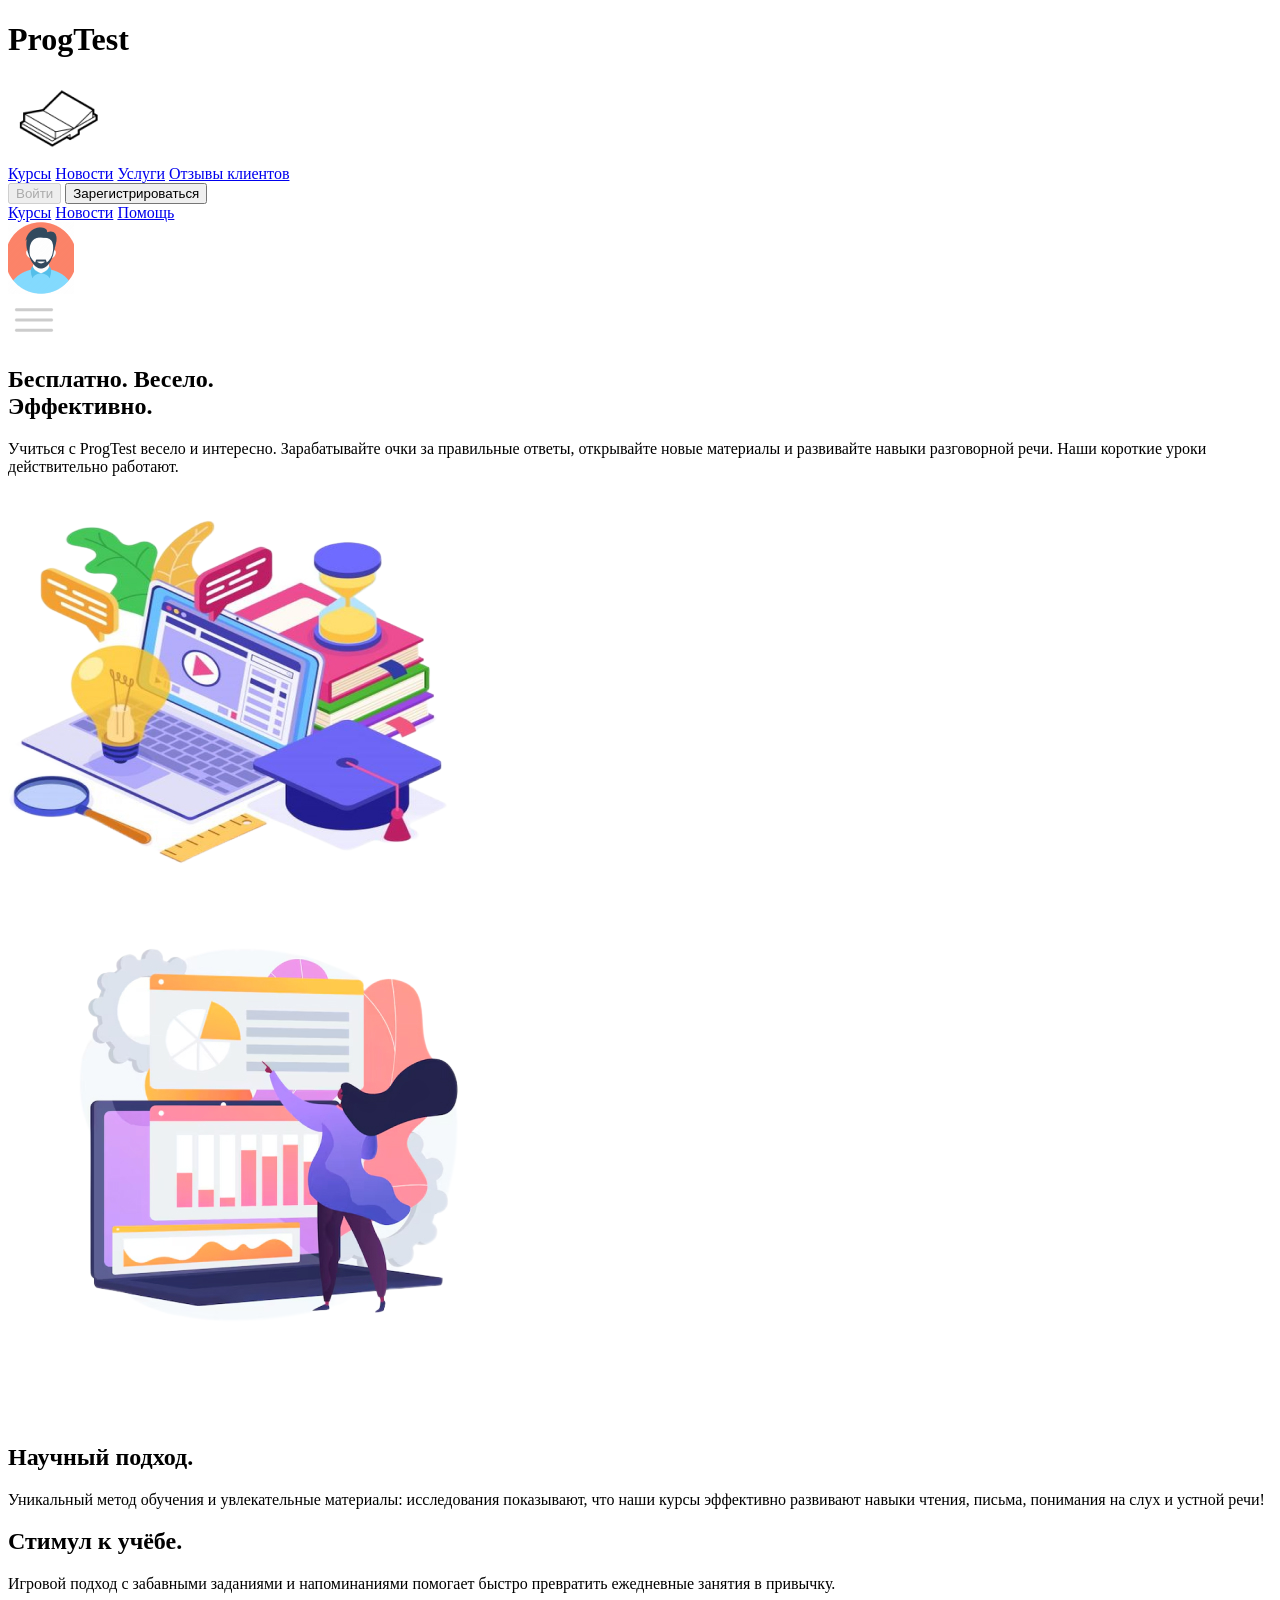
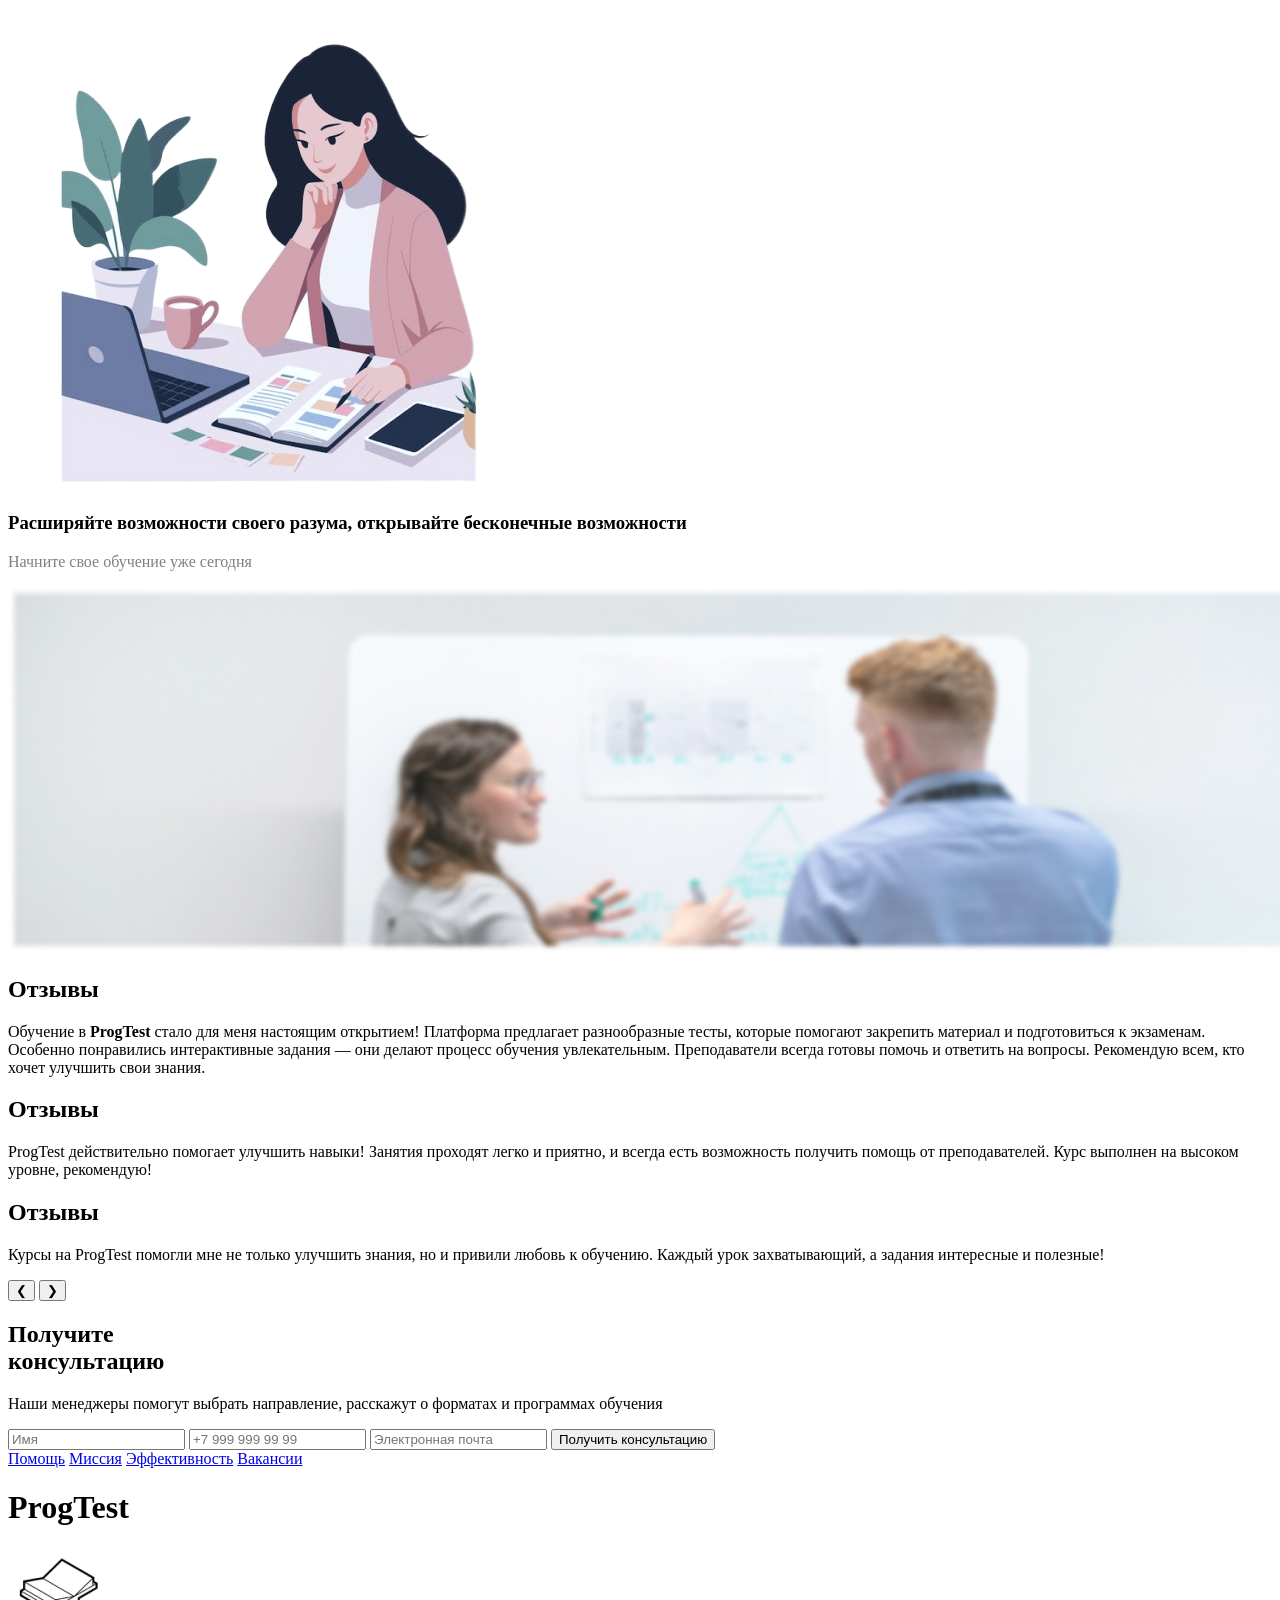
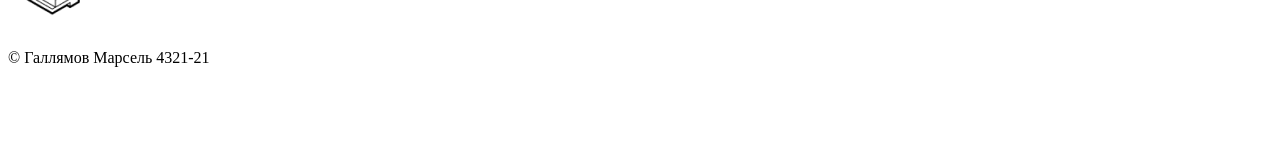
==== index.html @ 3b2595f8 "Add files via upload" ====
<!DOCTYPE html>
<html lang="en">
<head>
    <meta charset="UTF-8">
    <meta name="viewport" content="width=device-width, initial-scale=1.0">
    <link rel="stylesheet" href="/src/css/reset.css">
    <link rel="stylesheet" href="/src/css/style.CSS">
    <title>ProgTest</title>

</head>
<body>
    <header>
        <div class = "logo">
            <h1 class = "name">ProgTest</h1>
            <img class = "opbook" src="img/Open Book.png" alt="">
        </div>
        <div class = "navD">
            <nav>
                <a href="course.html">Курсы</a>
                <a href="news.html">Новости</a>
                <a href="#">Услуги</a>
                <a href="#">Отзывы клиентов</a>
            </nav>
            <div class="buttons">
                <button class = "login_but" type="button" disabled name="login-button">Войти</button>
                <button class = "reg_but" type="button" name="register-button">Зарегистрироваться</button>
            </div>
        </div>
        <div class ="nav_plan">
            <nav class="Planshet">
                <a href="course.html">Курсы</a>
                <a href="news.html">Новости</a>
                <a href="#">Помощь</a>
            </nav>

        </div>
        <div class="PlanshetNav">
        <img class="headerMenu" src="img/1779015.png" alt="">
        </div>
        <div class="PhoneNav">
            <img class="headerMenu" src="img/Menu.png" alt="">
            </div>
    </header>

 <main>
        <div class = "arguments">
            <div class = "first_arg">
                <div class = "first_arg_text">
                    <h2 class ="first_arg_text_title">Бесплатно. Весело. <br> Эффективно.</h2>
                    <p class="text_arg">Учиться с ProgTest весело и интересно. Зарабатывайте очки за правильные ответы, открывайте новые материалы и развивайте навыки разговорной речи. Наши короткие уроки действительно работают.</p>
                </div>
                <img class ="first_arg_photo" src="img/3101cfd7334f84f0156136a617762ccb.png" alt="">
            </div>
        </div>

             <div class = "second_arg">
                <img class ="second_arg_photo" src="img/image.png" alt="">  
                <div class = "second_arg_text">
                    <h2 class ="second_arg_text_title">Научный подход.</h2>
                    <p class="text_arg">Уникальный метод обучения и увлекательные материалы: исследования показывают, что наши курсы эффективно развивают навыки чтения, письма, понимания на слух и устной речи!</p>
                </div>
                
            </div>

            <div class = "firth_arg">
                <div class = "firth_arg_text">
                    <h2 class ="firth_arg_text_title">Стимул к учёбе.</h2>
                    <p class="text_arg">Игровой подход с забавными заданиями и напоминаниями  помогает быстро превратить ежедневные занятия в привычку.</p>
                </div>
                <img class ="firth_arg_photo" src="img/83b873e09c787b78d5c68dad5ae64fcf.png" alt="">
            </div>

        <div class = "beauti_words">
                <div class = "beauti_words_text">
                    <h3 class="beauti_words_title">Расширяйте возможности своего разума, открывайте бесконечные возможности
                        </h3>
                        <p class="Start_educ_text" style="color: grey; ">Начните свое обучение уже сегодня</p>    
                </div>
            
                <img class="beauti_words_photo" src="img/unsplash_uOhBxB23Wao.jpg" alt="">
            </div>

    
    
             <div class="carousel-container">
                    <div class="carousel-slide active">
                        <h2>Отзывы</h2>
                        <p>Обучение в <strong>ProgTest</strong> стало для меня настоящим открытием! Платформа предлагает разнообразные тесты, которые помогают закрепить материал и подготовиться к экзаменам. Особенно понравились интерактивные задания — они делают процесс обучения увлекательным. Преподаватели всегда готовы помочь и ответить на вопросы. Рекомендую всем, кто хочет улучшить свои знания.</p>
                    </div>
                    <div class="carousel-slide">
                        <h2>Отзывы</h2>
                        <p>ProgTest действительно помогает улучшить навыки! Занятия проходят легко и приятно, и всегда есть возможность получить помощь от преподавателей. Курс выполнен на высоком уровне, рекомендую!</p>
                    </div>
                    <div class="carousel-slide">
                        <h2>Отзывы</h2>
                        <p>Курсы на ProgTest помогли мне не только улучшить знания, но и привили любовь к обучению. Каждый урок захватывающий, а задания интересные и полезные!</p>
                    </div>
                
                    <div class="carousel-controls">
                        <button class="prev">&#10094;</button>
                        <button class="next">&#10095;</button>
                    </div>
                </div>
                
                <script>
                    const slides = document.querySelectorAll('.carousel-slide');
                    let currentSlide = 0;
                
                    document.querySelector('.next').addEventListener('click', () => {
                        slides[currentSlide].classList.remove('active');
                        currentSlide = (currentSlide + 1) % slides.length;
                        slides[currentSlide].classList.add('active');
                    });
                
                    document.querySelector('.prev').addEventListener('click', () => {
                        slides[currentSlide].classList.remove('active');
                        currentSlide = (currentSlide - 1 + slides.length) % slides.length;
                        slides[currentSlide].classList.add('active');
                    });
                
                </script>
            

    <div class = "consultation">
    <div class = "consultation_giv_cons">
        <h2>Получите <br>консультацию </h2>
    </div >
    <div  class = "consultation_our_men">
        <p>Наши менеджеры помогут выбрать направление, расскажут о форматах и программах обучения</p>
    </div>
    <div class="give_inform">
        <input class="inform_name" type="text" name="username" placeholder="Имя">
        <input class="inform_phone" type="text" name="username" placeholder="+7 999 999 99 99">
        <input class="inform_mail" type="text" name="username" placeholder="Электронная почта">
        <button class = "but_consult" type="button" name="register-button">Получить консультацию</button>
    </div>
</div>
</main>
  
<footer>
    <div class = "left_side">
        <div class="nav_foot">
            <nav class = "nav_footer">
                <a class="a_footer" href="#">Помощь</a>
                <a class="a_footer" href="#">Миссия</a>
                <a class="a_footer" href="#">Эффективность</a>
                <a class="a_footer" href="#">Вакансии</a>
            </nav>
        </div>
        <div class = "logo_foot">
            <h1 class = "name_foot">ProgTest</h1>
            <img class = "opbook_foot" src="img/Open Book.png" alt="">
            <p class = "name_creator">© Галлямов Марсель 4321-21</p>
        </div>
    </div>
    <div class = "social_div">
        <nav class = "nav_social">
            <a  href="#"><img src="img/Vector(ютуб).png" alt=""></a>
            <a  href="#"><img src="img/Social Icons(вк).png" alt=""></a>
            <a  href="#"><img src="img/Social Icons(ютуб(2)).png" alt=""></a>
        </nav>

    </div>
   </footer>
</body>
</html>
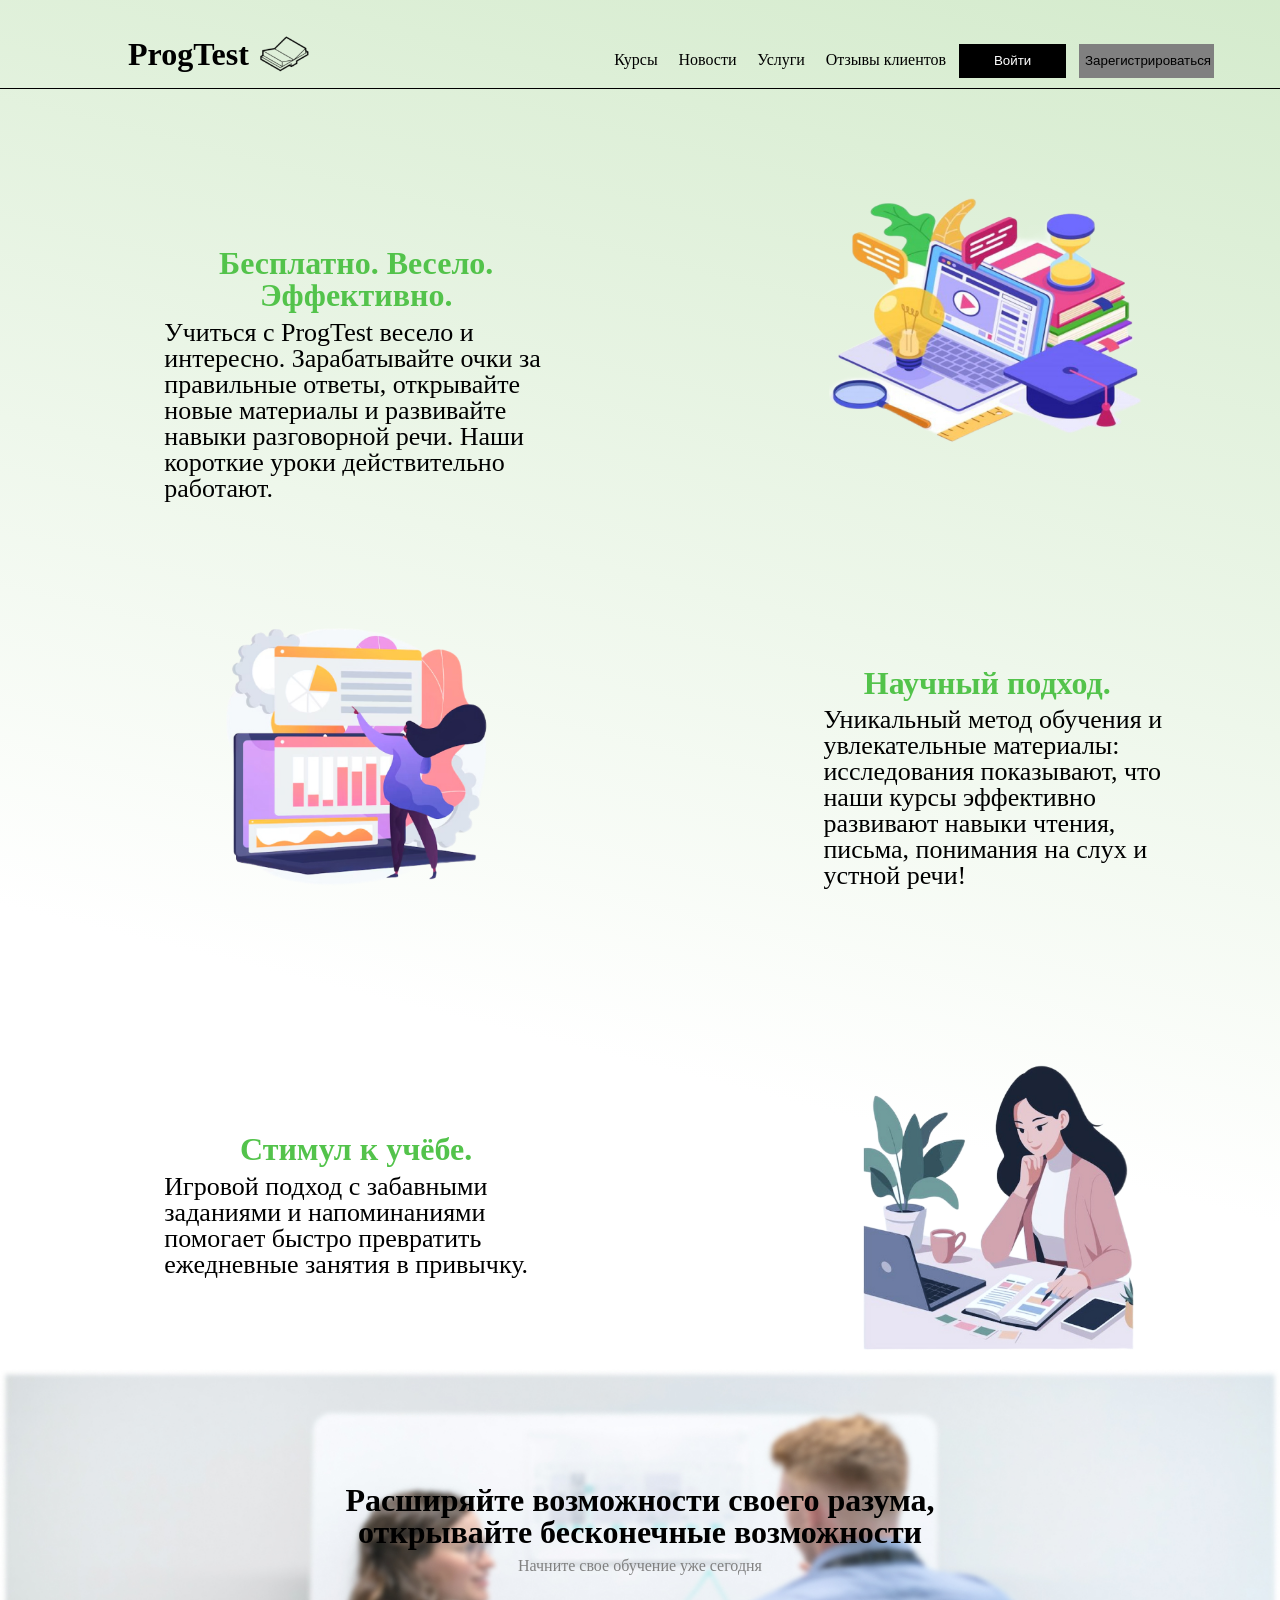
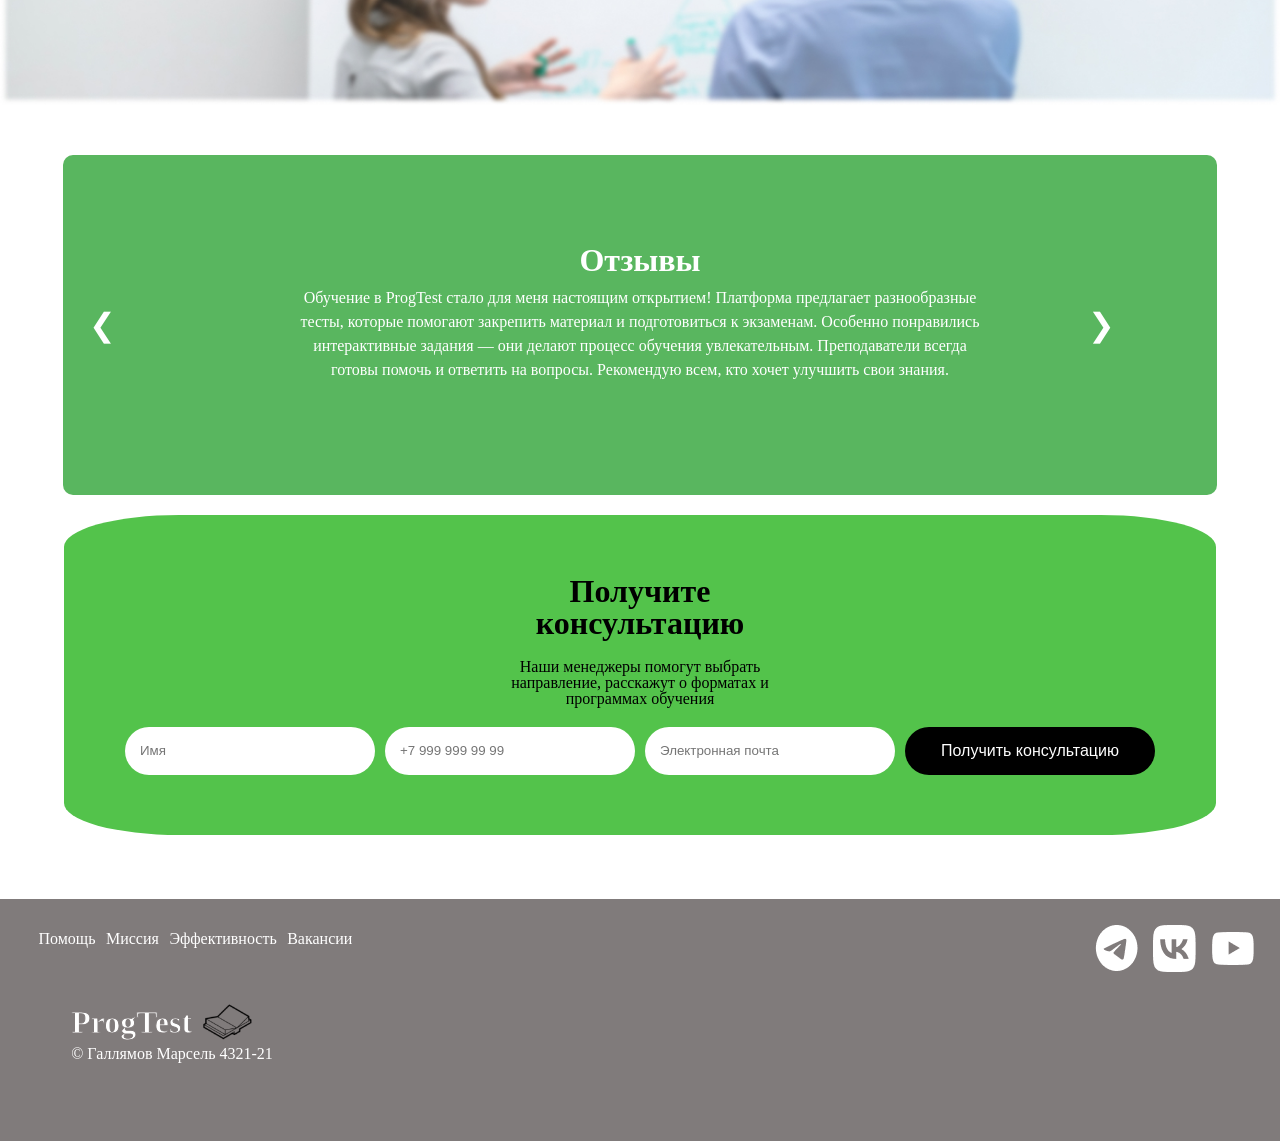
==== commit 4740d615: "Update index.html" ====
--- a/index.html
+++ b/index.html
@@ -3,8 +3,8 @@
 <head>
     <meta charset="UTF-8">
     <meta name="viewport" content="width=device-width, initial-scale=1.0">
-    <link rel="stylesheet" href="/src/css/reset.css">
-    <link rel="stylesheet" href="/src/css/style.CSS">
+    <link rel="stylesheet" href="./css/reset.css">
+    <link rel="stylesheet" href="./css/style.CSS">
     <title>ProgTest</title>
 
 </head>
@@ -163,4 +163,4 @@
     </div>
    </footer>
 </body>
-</html>+</html>
--- a/css/style.CSS
+++ b/css/style.CSS
@@ -0,0 +1,1501 @@
+body
+{
+    background: rgb(255,255,255);
+    background: linear-gradient(14deg, rgba(255,255,255,1) 60%, rgba(159,210,142,1) 150%);
+}
+
+.PhoneNav
+    {
+        display: none;
+    }
+    
+    h2
+    {
+        font-size: 32px;
+        font-weight: bold;
+        display: inline;
+    }
+    .PlanshetNav
+    {
+        display: none;
+    }
+    .navD
+    {
+        margin-left: 21.7%;
+        display: inline;
+    }
+    header
+    {
+        position: relative;
+        width: 100%;
+        margin-top: 30px;
+        border-bottom: #000 1px solid;
+        padding-bottom: 10px;
+    }
+    .logo
+    {
+        margin-left: 10%;
+        display: inline;
+    }
+    .name
+    {
+        font-weight: bold;
+        font-size: 32px;
+        display: inline;
+    }
+    .opbook
+    {
+        height: 50px;
+        margin-bottom: -15px;
+    }
+    nav
+    {
+
+        display: inline;
+
+    }
+    .nav_plan
+    {
+        display: none;
+        position: absolute;
+        text-align: center;
+    }
+    a
+    {
+        margin: 0 1.31%;
+        margin-right: 0;
+        color: #000;
+        text-decoration: none;
+        font-size: 16px;
+        
+    }
+    a:last-child
+    {
+        margin-right: 0;
+    }
+    .buttons
+    {
+        display: inline;
+    }
+    .buttons .login_but
+    {
+        display: inline;
+        border: none;
+        margin-left: 0.7%; ;
+        width: 107px;
+        height: 34px;
+        color: rgb(255, 255, 255);
+        background-color: #000;
+
+    }
+    .buttons .reg_but
+    {
+        margin-left: 0.7%;
+        display: inline;
+        border: none;
+        width: 135px;
+        height: 34px;
+        color: black;
+        background-color: gray;
+    }
+    body{
+        margin: 0 auto;
+    }
+
+    .text_arg
+    {
+        margin-top: 2%;
+        margin-left: 7%;
+        font-size: 26px;
+    }
+    .first_arg
+    {
+        width: 85% ;
+        display: flex;
+        justify-content: space-between;
+        margin-left: 7%;
+        margin-top: 7%;
+        height: 26%;
+    }
+    .first_arg_text
+    {
+        font-size: 20px;
+        margin-top: 6.3%;
+        margin-left: 4%;
+        width: 41%;
+        height: 8%;
+    }
+    .first_arg_text_title
+    {
+        font-size: 32px;
+        font-weight: bold;
+        text-align: center;
+        color: rgba(83, 195, 75, 1);
+        display: block;
+    }
+
+    .first_arg_photo
+    {
+        display: inline;
+        width: 29%;
+        margin-right: 3%;
+        height: 28%;
+
+    }
+    .second_arg
+    {
+        width: 85% ;
+        margin-left: 7%;
+        display: flex;
+        justify-content: space-between;
+        margin-top: 7%;
+        height: 26%;
+    }
+    .second_arg_text
+    {
+        font-size: 20px;
+        margin-top: 7%;
+        width: 35%;
+        height: 28%;
+    }
+    .second_arg_text_title
+    {
+        font-size: 32px;
+        font-weight: bold;
+        text-align: center;
+        color: rgba(83, 195, 75, 1);
+        display: block;
+    }
+    .second_arg_photo
+    {
+        display: inline;
+        width: 33%;
+        margin-left:8%;
+        height: 28%;
+
+    }
+    .firth_arg
+    {
+        
+        width: 85% ;
+        display: flex;
+        justify-content: space-between;
+        margin-left: 7%;
+        margin-top: 7%;
+        height: 26%;
+    }
+    .firth_arg_text
+    {
+        font-size: 20px;
+        margin-top: 8.3%;
+        margin-left: 4%;
+        width: 41%;
+        height: 8%;
+    }
+    .firth_arg_text_title
+    {
+        font-size: 32px;
+        font-weight: bold;
+        text-align: center;
+        color: rgba(83, 195, 75, 1);
+        display: block;
+    }
+    .firth_arg_photo
+    {
+        display: inline;
+        width: 29%;
+        margin-right: 3%;
+        height: 28%;
+    }
+    
+    .beauti_words {
+
+        display: flex;
+        justify-content: center;
+        align-items: center;
+        position: relative;
+        width: 100%;
+        height: 100%;
+        text-align: center;
+    }
+    
+    .beauti_words_photo {
+        margin-top: 15px;
+        width: 100%;
+        height: auto;
+        z-index: 1;
+    }
+    
+    .beauti_words_text {
+        display: flex;
+        flex-direction: column;
+        align-items: center;
+        justify-content: center;
+        position: absolute;
+        top: 50%;
+        left: 50%;
+        transform: translate(-50%, -50%);
+        width: 80%;
+        max-width: 600px;
+        z-index: 2;
+        color: #000000;
+    }
+    
+    .beauti_words_title {
+        font-size: 32px;
+        font-weight: bold;
+        margin-bottom: 10px;
+    }
+    
+    .Start_educ_text {
+        font-size: 16px;
+        color: #ccc;
+    }
+    .carousel-container {
+        z-index: 2;
+        margin-top: 50px;
+        margin-left: auto;
+        margin-right: auto;
+        width: 87%;
+        max-width: 1480px;
+        height: 300px;
+        padding: 20px;
+        background-color: rgb(89, 182, 95);
+        color: #333;
+        border-radius: 10px;
+        position: relative;
+        overflow: hidden;
+        text-align: center;
+    }
+    
+    .carousel-slide {
+        display: none;
+        width: 80%;
+        max-width: 700px;
+        position: absolute;
+        left: 50%;
+        transform: translateX(-50%);
+        font-size: 1.5rem;
+    }
+    
+    .carousel-slide.active {
+        display: block;
+    }
+    
+    .carousel-slide h2 {
+        font-size:2rem;
+        color: white;
+        margin-bottom: 10px;
+        margin-top: 6%;
+    }
+    
+    .carousel-slide p {
+        font-size: 25px;
+        color: white;
+        line-height: 1.2;
+        margin-top: 10px;
+    }
+    
+    .carousel-controls {
+        position: absolute;
+        top: 50%;
+        width: 90%;
+        display: flex;
+        justify-content: space-between;
+        transform: translateY(-50%);
+    }
+    
+    .carousel-controls button {
+        background-color: transparent;
+        border: none;
+        color: white;
+        font-size: 2rem;
+        cursor: pointer;
+        outline: none;
+    }
+    .consultation {
+        position: relative;
+        margin: 60px auto;
+        width: 90%;
+        max-width: 1480px;
+        height: auto;
+        padding: 40px;
+        background-color: rgb(89, 182, 95);
+        border-radius: 40px;
+        text-align: center;
+        box-sizing: border-box;
+    }
+    
+    .consultation_giv_cons {
+        font-size: 2rem;
+        margin: 20px 0;
+        text-align: center;
+    }
+    
+    .consultation_our_men {
+        width: 80%;
+        max-width: 330px;
+        font-size: 1rem;
+        margin: 20px auto;
+        text-align: center;
+    }
+    
+    .give_inform {
+        width: 100%;
+        max-width: 1200px;
+        margin: 20px auto;
+        display: flex;
+        flex-wrap: wrap;
+        gap: 10px;
+        justify-content: center;
+    }
+    
+    input {
+        width: 100%;
+        max-width: 250px;
+        background-color: #282928;
+        color: black;
+        padding: 15px;
+        border: 1px solid;
+        border-radius: 30px;
+        box-sizing: border-box;
+    }
+    
+    .inform_name,
+    .inform_phone,
+    .inform_mail {
+        border: none;
+        text-align: left;
+        width: 100%;
+        max-width: 250px;
+        padding: 15px;
+        border-radius: 30px;
+        background-color: rgb(255, 255, 255);
+    }
+    
+    .but_consult {
+        font-size: 1rem;
+        border: none;
+        width: 100%;
+        max-width: 250px;
+        padding: 15px;
+        border-radius: 30px;
+        background-color: rgb(0, 0, 0);
+        color: #ffffff;
+        text-align: center;
+        cursor: pointer;
+    }
+    .logo_foot {
+        margin-top: 4%;
+        margin-left: 4%;
+        display: inline;
+        position: absolute;
+    }
+    
+    .name_foot {
+        color: white;
+        font-weight: bolder;
+        font-size: 32px;
+        display: inline;
+        -webkit-text-stroke: 1px rgba(128, 123, 123, 1);
+    }
+    
+    .opbook_foot {
+        height: 50px;
+        margin-bottom: -15px;
+    }
+    
+    footer {
+        margin-top: 10%;
+        position: relative;
+        display: flex;
+        justify-content: space-between;
+        background-color: rgba(128, 123, 123, 1);
+        height: 242px;
+        width: 100%;
+        padding: 20px;
+        box-sizing: border-box;
+    }
+    
+    .name_creator {
+        margin-top: 4%;
+        color: white;
+    }
+    
+    .a_footer {
+        color: #ffffff;
+        text-decoration: none;
+        font-size: 16px;
+    }
+    
+    .left_side {
+        width: 40%;
+        margin-top: 1%;
+    }
+    
+    .nav_foot {
+        width: 100%;
+    }
+    
+    .nav_footer {
+        margin-left: 12px;
+        display: inline;
+    }
+    
+    .nav_social {
+        display: flex;
+        margin-top: 4%;
+        justify-content: space-around;
+    }
+    
+    .social_div {
+        width: 14%;
+    }
+
+@media (width<= 1519px)
+{
+    .PhoneNav
+    {
+        display: none;
+    }
+    h2
+    {
+        font-size: 32px;
+        font-weight: bold;
+        display: inline;
+    }
+    .PlanshetNav
+    {
+        display: none;
+    }
+    .navD
+    {
+        margin-left: 21.7%;
+        display: inline;
+    }
+    header
+    {
+        position: relative;
+        width: 100%;
+        margin-top: 30px;
+        border-bottom: #000 1px solid;
+        padding-bottom: 10px;
+    }
+    .logo
+    {
+        margin-left: 10%;
+        display: inline;
+    }
+    .name
+    {
+        font-weight: bold;
+        font-size: 32px;
+        display: inline;
+    }
+    .opbook
+    {
+        height: 50px;
+        margin-bottom: -15px;
+    }
+    nav
+    {
+
+        display: inline;
+
+    }
+    .nav_plan
+    {
+        display: none;
+        position: absolute;
+        text-align: center;
+    }
+    a
+    {
+        margin: 0 1.31%;
+        margin-right: 0;
+        color: #000;
+        text-decoration: none;
+        font-size: 16px;
+        
+    }
+    a:last-child
+    {
+        margin-right: 0;
+    }
+    .buttons
+    {
+        display: inline;
+    }
+    .buttons .login_but
+    {
+        display: inline;
+        border: none;
+        margin-left: 0.7%; ;
+        width: 107px;
+        height: 34px;
+        color: rgb(255, 255, 255);
+        background-color: #000;
+
+    }
+    .buttons .reg_but
+    {
+        margin-left: 0.7%;
+        display: inline;
+        border: none;
+        width: 135px;
+        height: 34px;
+        color: black;
+        background-color: gray;
+    }
+    body{
+        margin: 0 auto;
+    }
+
+
+    .first_arg
+    {
+        width: 85% ;
+        display: flex;
+        justify-content: space-between;
+        margin-left: 7%;
+        margin-top: 7%;
+        height: 26%;
+    }
+    .first_arg_text
+    {
+        font-size: 20px;
+        margin-top: 6.3%;
+        margin-left: 4%;
+        width: 41%;
+        height: 8%;
+    }
+    .first_arg_text_title
+    {
+        font-size: 32px;
+        font-weight: bold;
+        text-align: center;
+        color: rgba(83, 195, 75, 1);
+        display: block;
+    }
+
+    .first_arg_photo
+    {
+        display: inline;
+        width: 29%;
+        margin-right: 3%;
+        height: 28%;
+
+    }
+    .second_arg
+    {
+        width: 85% ;
+        margin-left: 7%;
+        display: flex;
+        justify-content: space-between;
+        margin-top: 7%;
+        height: 26%;
+    }
+    .second_arg_text
+    {
+        font-size: 20px;
+        margin-top: 7%;
+        width: 35%;
+        height: 28%;
+    }
+    .second_arg_text_title
+    {
+        font-size: 32px;
+        font-weight: bold;
+        text-align: center;
+        color: rgba(83, 195, 75, 1);
+        display: block;
+    }
+    .second_arg_photo
+    {
+        display: inline;
+        width: 33%;
+        margin-left:8%;
+        height: 28%;
+
+    }
+    .firth_arg
+    {
+        width: 85% ;
+        display: flex;
+        justify-content: space-between;
+        margin-left: 7%;
+        margin-top: 7%;
+        height: 26%;
+    }
+    .firth_arg_text
+    {
+        font-size: 20px;
+        margin-top: 8.3%;
+        margin-left: 4%;
+        width: 41%;
+        height: 8%;
+    }
+    .firth_arg_text_title
+    {
+        font-size: 32px;
+        font-weight: bold;
+        text-align: center;
+        color: rgba(83, 195, 75, 1);
+        display: block;
+    }
+    .firth_arg_photo
+    {
+        display: inline;
+        width: 29%;
+        margin-right: 3%;
+        height: 28%;
+    }
+    
+    .beauti_words {
+        display: flex;
+        justify-content: center;
+        align-items: center;
+        position: relative;
+        width: 100%;
+        height: 100%;
+        text-align: center;
+    }
+    
+    .beauti_words_photo {
+        margin-top: 15px;
+        width: 100%;
+        height: auto;
+        z-index: 1;
+    }
+    
+    .beauti_words_text {
+        display: flex;
+        flex-direction: column;
+        align-items: center;
+        justify-content: center;
+        position: absolute;
+        top: 50%;
+        left: 50%;
+        transform: translate(-50%, -50%);
+        width: 80%;
+        max-width: 600px;
+        z-index: 2;
+        color: #000000;
+    }
+    
+    .beauti_words_title {
+        font-size: 32px;
+        font-weight: bold;
+        margin-bottom: 10px;
+    }
+    
+    .Start_educ_text {
+        font-size: 16px;
+        color: #ccc;
+    }
+    .carousel-container {
+        z-index: 2;
+        margin-top: 50px;
+        margin-left: auto;
+        margin-right: auto;
+        width: 87%;
+        max-width: 1480px;
+        height: 300px;
+        padding: 20px;
+        background-color: rgb(89, 182, 95);
+        color: #333;
+        border-radius: 10px;
+        position: relative;
+        overflow: hidden;
+        text-align: center;
+    }
+    
+    .carousel-slide {
+        display: none;
+        width: 80%;
+        max-width: 700px;
+        position: absolute;
+        left: 50%;
+        transform: translateX(-50%);
+        font-size: 1.5rem;
+    }
+    
+    .carousel-slide.active {
+        display: block;
+        margin-top: 6%;
+    }
+    
+    .carousel-slide h2 {
+        font-size: 2rem;
+        color: white;
+        margin-bottom: 10px;
+        margin-top: 6%;
+    }
+    
+    .carousel-slide p {
+        font-size: 1rem;
+        color: white;
+        line-height: 1.5;
+        margin-top: 10px;
+    }
+    
+    .carousel-controls {
+        position: absolute;
+        top: 50%;
+        width: 90%;
+        display: flex;
+        justify-content: space-between;
+        transform: translateY(-50%);
+    }
+    
+    .carousel-controls button {
+        background-color: transparent;
+        border: none;
+        color: white;
+        font-size: 2rem;
+        cursor: pointer;
+        outline: none;
+    }
+    .consultation {
+        position: relative;
+        margin: 20px auto;
+        width: 90%;
+        max-width: 1319px;
+        height: auto;
+        padding: 40px;
+        background-color: rgba(83, 195, 75, 1);
+        border-radius: 10%;
+        text-align: center;
+        box-sizing: border-box;
+    }
+    
+    .consultation_giv_cons {
+        font-size: 2rem;
+        margin: 20px 0;
+        text-align: center;
+    }
+    
+    .consultation_our_men {
+        width: 80%;
+        max-width: 330px;
+        font-size: 1rem;
+        margin: 20px auto;
+        text-align: center;
+    }
+    
+    .give_inform {
+        width: 100%;
+        max-width: 1200px;
+        margin: 20px auto;
+        display: flex;
+        flex-wrap: wrap;
+        gap: 10px;
+        justify-content: center;
+    }
+    
+    input {
+        width: 100%;
+        max-width: 250px;
+        background-color: #282928;
+        color: black;
+        padding: 15px;
+        border: 1px solid;
+        border-radius: 30px;
+        box-sizing: border-box;
+    }
+    
+    .inform_name,
+    .inform_phone,
+    .inform_mail {
+        border: none;
+        text-align: left;
+        width: 100%;
+        max-width: 250px;
+        padding: 15px;
+        border-radius: 30px;
+        background-color: rgb(255, 255, 255);
+    }
+    
+    .but_consult {
+        font-size: 1rem;
+        border: none;
+        width: 100%;
+        max-width: 250px;
+        padding: 15px;
+        border-radius: 30px;
+        background-color: rgb(0, 0, 0);
+        color: #ffffff;
+        text-align: center;
+        cursor: pointer;
+    }
+    .logo_foot {
+        margin-top: 4%;
+        margin-left: 4%;
+        display: inline;
+        position: absolute;
+    }
+    
+    .name_foot {
+        color: white;
+        font-weight: bolder;
+        font-size: 32px;
+        display: inline;
+        -webkit-text-stroke: 1px rgba(128, 123, 123, 1);
+    }
+    
+    .opbook_foot {
+        height: 50px;
+        margin-bottom: -15px;
+    }
+    
+    footer {
+        margin-top: 5%;
+        position: relative;
+        display: flex;
+        justify-content: space-between;
+        background-color: rgba(128, 123, 123, 1);
+        height: 242px;
+        width: 100%;
+        padding: 20px;
+        box-sizing: border-box;
+    }
+    
+    .name_creator {
+        margin-top: 4%;
+        color: white;
+    }
+    
+    .a_footer {
+        color: #ffffff;
+        text-decoration: none;
+        font-size: 16px;
+    }
+    
+    .left_side {
+        width: 40%;
+        margin-top: 1%;
+    }
+    
+    .nav_foot {
+        width: 100%;
+    }
+    
+    .nav_footer {
+        margin-left: 12px;
+        display: inline;
+    }
+    
+    .nav_social {
+        display: flex;
+        margin-top: 4%;
+        justify-content: space-around;
+    }
+    
+    .social_div {
+        width: 14%;
+    }
+}
+@media (width<= 1199px)
+{
+
+    .headerMenu
+    {
+        margin-top: -10px;
+        margin-right: 30px;
+    }
+    h2
+    {
+        font-size: 32px;
+        font-weight: bold;
+        display: inline;
+    }
+    .PlanshetNav
+    {
+        display: inline;
+    }
+    .navD
+    {
+        display: none;
+    }
+    header
+    {
+        position: relative;
+        display: flex;
+        justify-content: space-between;
+        width: 100%;
+        margin-top: 30px;
+    }
+    .logo
+    {
+        margin-left: 4%;
+        display: inline;
+    }
+    .name
+    {
+        font-weight: bold;
+        font-size: 32px;
+        display: inline;
+    }
+    .opbook
+    {
+        height: 50px;
+        margin-bottom: -15px;
+    }
+    .nav_plan
+    {
+    margin-top: 1.4%;
+    width: 210px;
+    margin-left: 42%;
+    display: inline;
+    position: absolute;
+    }
+    .Planshet
+    {
+        margin-top: 6%;
+        width: 30px;
+    }
+    a
+    {
+        margin: 0 3.31%;
+        margin-right: 0;
+        color: #000;
+        text-decoration: none;
+        font-size: 16px;
+        
+    }
+    a:last-child
+    {
+        margin-right: 0;
+    }
+    .text_arg
+    {
+        margin-top: 2%;
+        margin-left: 7%;
+        font-size: 23px;
+    }
+    .first_arg
+    {
+        width: 85% ;
+        display: flex;
+        justify-content: space-between;
+        margin-left: 7%;
+        margin-top: 7%;
+        height: 26%;
+    }
+    .first_arg_text
+    {
+        font-size: 14px;
+        margin-top: 6.3%;
+        margin-left: 4%;
+        width: 41%;
+        height: 8%;
+    }
+    .first_arg_text_title
+    {
+        font-size: 24px;
+        font-weight: bold;
+        text-align: center;
+        color: rgba(83, 195, 75, 1);
+        display: block;
+    }
+    
+    .first_arg_photo
+    {
+        display: inline;
+        width: 29%;
+        margin-right: 3%;
+        height: 28%;
+    
+    }
+    .second_arg
+    {
+        width: 85% ;
+        margin-left: 7%;
+        display: flex;
+        justify-content: space-between;
+        margin-top: 7%;
+        height: 26%;
+    }
+    .second_arg_text
+    {
+        font-size: 14px;
+        margin-top: 7%;
+        width: 35%;
+        height: 28%;
+    }
+    .second_arg_text_title
+    {
+        font-size: 24px;
+        font-weight: bold;
+        text-align: center;
+        color: rgba(83, 195, 75, 1);
+        display: block;
+    }
+    .second_arg_photo
+    {
+        display: inline;
+        width: 33%;
+        margin-left:8%;
+        height: 28%;
+
+    }
+    .firth_arg
+    {
+        width: 85% ;
+        display: flex;
+        justify-content: space-between;
+        margin-left: 7%;
+        margin-top: 7%;
+        height: 26%;
+    }
+    .firth_arg_text
+    {
+        font-size: 14px;
+        margin-top: 6.3%;
+        margin-left: 4%;
+        width: 41%;
+        height: 8%;
+    }
+    .firth_arg_text_title
+    {
+        font-size: 24px;
+        font-weight: bold;
+        text-align: center;
+        color: rgba(83, 195, 75, 1);
+        display: block;
+    }
+    .firth_arg_photo
+    {
+        display: inline;
+        width: 29%;
+        margin-right: 3%;
+        height: 28%;
+    }
+    .carousel-slide p {
+        font-size: 25px;
+        color: white;
+        line-height: 1.2;
+        margin-top: 10px;
+    }
+
+    
+}
+@media (width<= 991px)
+{
+    .text_arg
+    {
+        margin-top: 2%;
+        margin-left: 7%;
+        font-size: 18px;
+    }
+    .beauti_words_title {
+        font-size: 24px;
+    }
+    .Start_educ_text {
+        font-size: 12px;
+    }
+    .carousel-container {
+        margin-top: 30px;
+        padding: 15px;
+        width: 95%;
+    }
+    .carousel-slide {
+        font-size: 1.25rem;
+    }
+    .carousel-slide h2 {
+        font-size: 1.75rem;
+    }
+    .carousel-slide p {
+        font-size: 19px;
+    }
+    .carousel-controls button {
+        font-size: 1.75rem;
+    }
+    .logo_foot {
+        position: relative;
+        margin: 10px auto;
+    }
+
+    .name_foot {
+        font-size: 28px;
+        text-align: center;
+    }
+
+    footer {
+        flex-direction: column;
+        align-items: center;
+        height: auto;
+        padding: 20px 10px;
+    }
+
+    .left_side {
+        width: 100%;
+        text-align: center;
+        margin-top: 5%;
+    }
+
+    .nav_social {
+        width: 100%;
+        margin-top: 5%;
+    }
+
+    .social_div {
+        width: 30%;
+    }
+}
+@media (width<= 768px)
+{
+    .headerMenu
+    {
+        margin-top: -10px;
+    }
+    h2
+    {
+        font-size: 32px;
+        font-weight: bold;
+        display: inline;
+    }
+    .PhoneNav
+    {
+        display: inline;
+    }
+    .PlanshetNav
+    {
+        display: none;
+    }
+    .navD
+    {
+        display: none;
+    }
+    header
+    {
+        position: relative;
+        display: flex;
+        justify-content: space-between;
+        width: 100%;
+        margin-top: 30px;
+    }
+    .logo
+    {
+        margin-left: 4%;
+        display: inline;
+    }
+    .name
+    {
+        font-weight: bold;
+        font-size: 32px;
+        display: inline;
+    }
+    .opbook
+    {
+        height: 50px;
+        margin-bottom: -15px;
+    }
+    .nav_plan
+    {
+    margin-top: 1.4%;
+    width: 210px;
+    margin-left: 42%;
+    display: none;
+    position: absolute;
+    }
+    .Planshet
+    {
+        margin-top: 6%;
+        width: 30px;
+    }
+    a
+    {
+        margin: 0 3.31%;
+        margin-right: 0;
+        color: #000;
+        text-decoration: none;
+        font-size: 16px;
+        
+    }
+    a:last-child
+    {
+        margin-right: 0;
+    }
+    .first_arg
+    {
+        text-align: center;
+        width: 100% ;
+        display: block;
+        margin-left: 2%;
+        margin-top: 11%;
+        height: 26%;
+    }
+    .first_arg_text
+    {
+        font-size: 18px;
+        margin-top: 6.3%;
+        margin-left: 4%;
+        width: 90%;
+        height: 8%;
+    }
+    .first_arg_text_title
+    {
+        font-size: 24px;
+        font-weight: bold;
+        text-align: center;
+        color: rgba(83, 195, 75, 1);
+        display: block;
+    }
+    
+    .first_arg_photo
+    {
+        display: block;
+        width: 39%;
+        height: 38%;
+        margin-top: 9%;
+        margin-left: 28%;
+    
+    }
+    .second_arg
+    {
+        text-align: center;
+        width: 100% ;
+        display: flex;
+        flex-direction: column;
+        margin-left: 2%;
+        margin-top: 11%;
+        height: 26%;
+    }
+    .second_arg_text
+    {
+        font-size: 18px;
+        margin-top: 6.3%;
+        margin-left: 4%;
+        width: 90%;
+        height: 8%;
+    }
+    .second_arg_text_title
+    {
+        font-size: 24px;
+        font-weight: bold;
+        text-align: center;
+        color: rgba(83, 195, 75, 1);
+        display: block;
+    }
+    .second_arg_photo
+    {
+        width: 39%;
+        height: 38%;
+        margin-top: 9%;
+        margin-left: 28%;
+        order: 2;
+    }
+    .firth_arg
+    {
+        text-align: center;
+        width: 100% ;
+        display: block;
+        margin-left: 2%;
+        margin-top: 11%;
+        height: 26%;
+    }
+    .firth_arg_text
+    {
+        font-size: 18px;
+        margin-top: 6.3%;
+        margin-left: 4%;
+        width: 90%;
+        height: 8%;
+    }
+    .firth_arg_text_title
+    {
+        font-size: 24px;
+        font-weight: bold;
+        text-align: center;
+        color: rgba(83, 195, 75, 1);
+        display: block;
+    }
+    .firth_arg_photo
+    {
+        display: block;
+        width: 39%;
+        height: 38%;
+        margin-top: 9%;
+        margin-left: 28%;
+    }
+    .beauti_words_title {
+        font-size: 15px;
+    }
+    .Start_educ_text {
+        font-size: 10px;
+    }
+    .beauti_words_text {
+        width: 90%;
+    }
+    .carousel-slide p {
+        font-size: 14px;
+    }
+}
+@media (width <= 576px) {
+        .text_arg{
+            margin-top: 2%;
+            margin-left: 7%;
+            font-size: 12px;
+        }
+        .beauti_words_title {
+            font-size: 15px;
+        }
+        .Start_educ_text {
+            font-size: 10px;
+        }
+        .beauti_words_text {
+            width: 90%;
+        }
+        
+            .carousel-container {
+                margin-top: 20px;
+                padding: 10px;
+                width: 100%;
+            }
+            .carousel-slide {
+                font-size: 1rem;
+            }
+            .carousel-slide h2 {
+                font-size: 1.5rem;
+            }
+            .carousel-slide p {
+                font-size: 0.8rem;
+            }
+            .carousel-controls button {
+                font-size: 1.5rem;
+            }
+            .name_foot {
+                font-size: 24px;
+                text-align: center;
+                -webkit-text-stroke: 0.5px rgba(128, 123, 123, 1);
+            }
+        
+            .logo_foot {
+                position: relative;
+                margin: 5px auto;
+            }
+        
+            footer {
+                padding: 10px;
+            }
+        
+            .name_creator {
+                margin-top: 10px;
+                font-size: 14px;
+                text-align: center;
+            }
+        
+            .a_footer {
+                font-size: 14px;
+            }
+        
+            .left_side {
+                width: 100%;
+                text-align: center;
+                margin-top: 10px;
+            }
+        
+            .nav_social {
+                
+                align-items: center;
+                margin-top: 10px;
+            }
+        
+            .social_div {
+                width: 40%;
+                margin-top: 5px;
+            }
+    
+
+}
+@media (width <= 460px) {
+    .text_arg{
+        margin-top: 2%;
+        margin-left: 7%;
+        font-size: 12px;
+    }
+    .beauti_words_title {
+        font-size: 15px;
+    }
+    .Start_educ_text {
+        font-size: 10px;
+    }
+    .beauti_words_text {
+        width: 90%;
+    }
+    
+        .carousel-container {
+            margin-top: 20px;
+            padding: 10px;
+            width: 100%;
+        }
+        .carousel-slide {
+            font-size: 1rem;
+        }
+        .carousel-slide h2 {
+            font-size: 1.5rem;
+        }
+        .carousel-slide p {
+            font-size: 0.8rem;
+        }
+        .carousel-controls button {
+            font-size: 1.5rem;
+        }
+        .name_foot {
+            font-size: 24px;
+            text-align: center;
+            -webkit-text-stroke: 0.5px rgba(128, 123, 123, 1);
+        }
+    
+        .logo_foot {
+            position: relative;
+            margin: 5px auto;
+        }
+    
+        footer {
+            padding: 10px;
+        }
+    
+        .name_creator {
+            margin-top: 10px;
+            font-size: 14px;
+            text-align: center;
+        }
+    
+        .a_footer {
+            font-size: 14px;
+        }
+    
+        .left_side {
+            width: 100%;
+            text-align: center;
+            margin-top: 10px;
+        }
+    
+        .nav_social {
+            
+            align-items: center;
+            margin-top: 10px;
+        }
+    
+        .social_div {
+            width: 40%;
+            margin-top: 5px;
+        }
+
+
+}
+@media (width<= 374px)
+{
+    .beauti_words_title {
+        font-size: 16px;
+    }
+    .Start_educ_text {
+        font-size: 8px;
+    }
+    .social_div {
+        width: 50%;
+        margin-top: 5px;
+    }
+}
